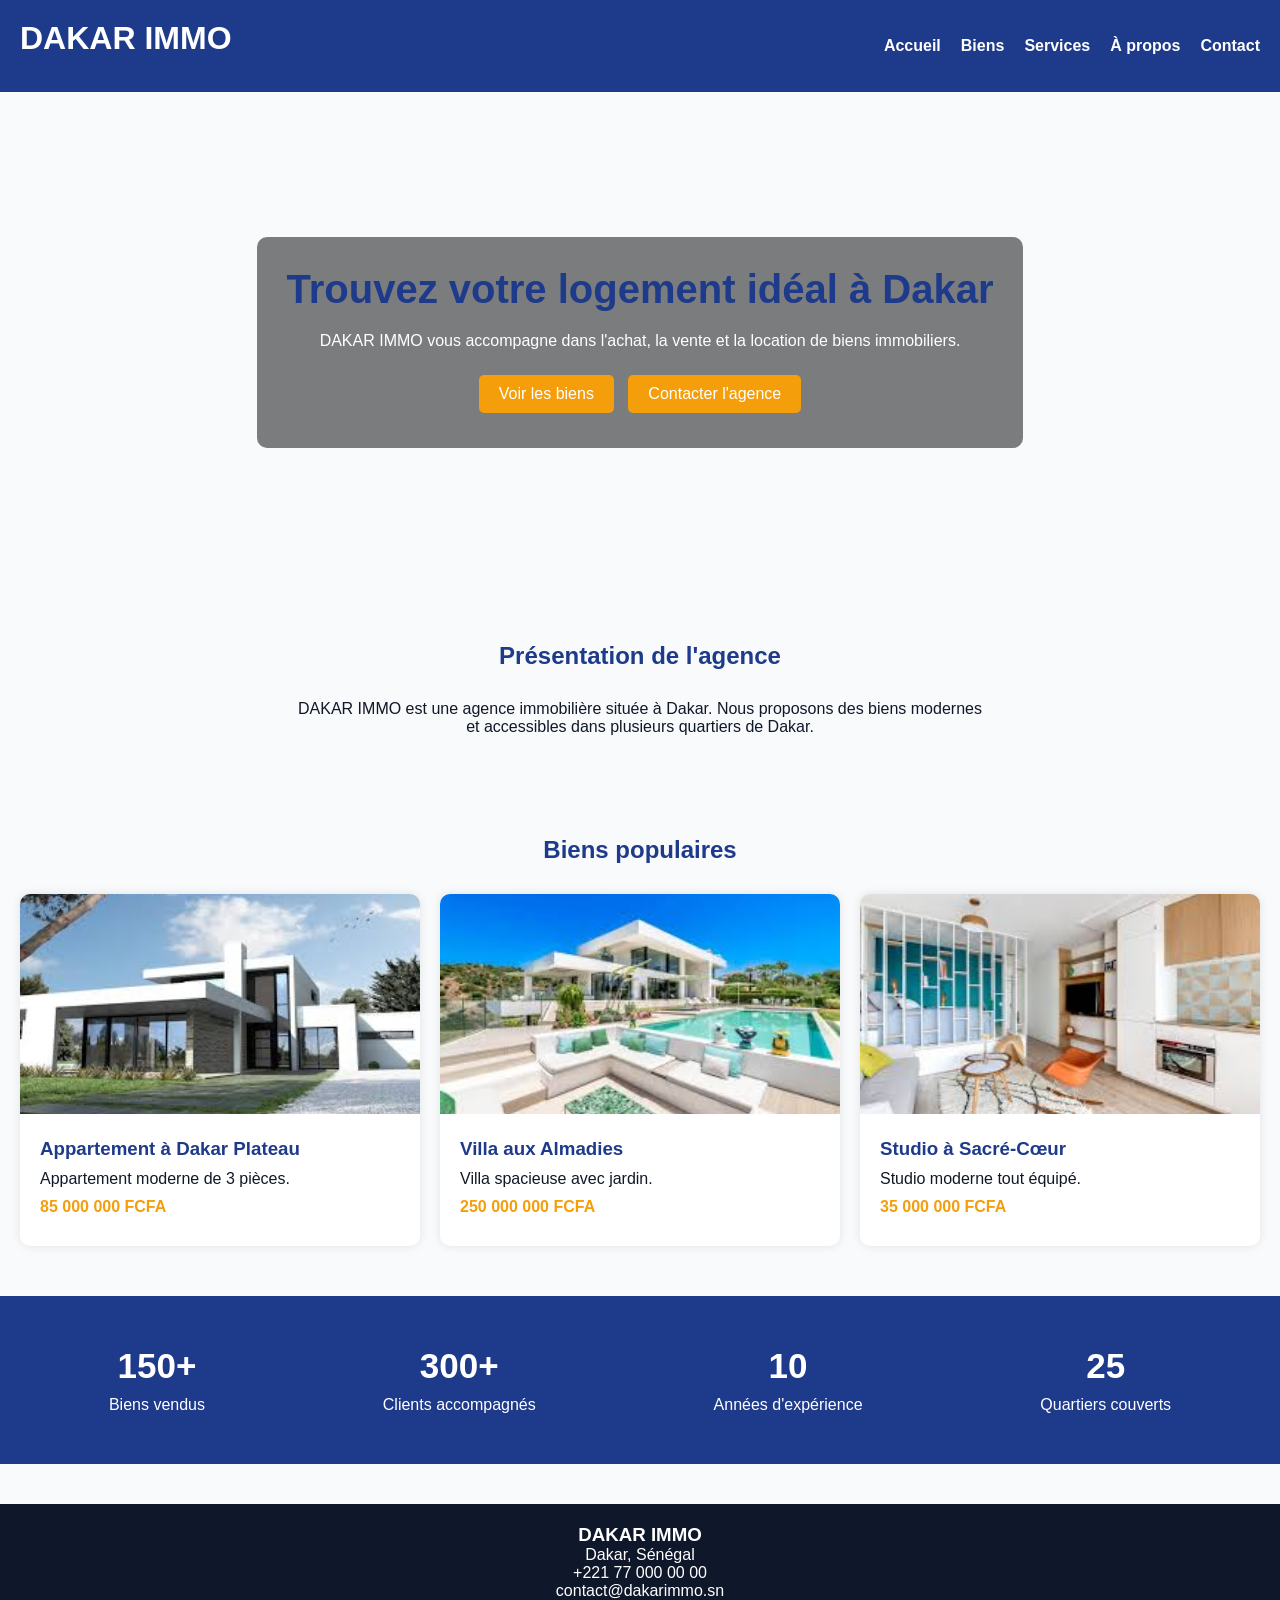
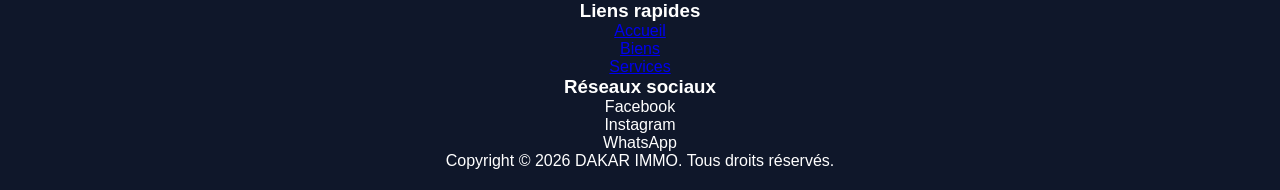
==== index.html @ 0ebb5cc6 "premier commit" ====
<!DOCTYPE html>
<html lang="fr">
<head>
    <meta charset="UTF-8">
    <meta name="viewport" content="width=device-width, initial-scale=1.0">
    <title>DAKAR IMMO</title>
        <link rel="stylesheet" href="style.css">
</head>
<body>

    <!-- HEADER -->

    <header>

        <div class="logo">
            <h1>DAKAR IMMO</h1>
        </div>

        <nav>
            <ul>
                <li><a href="index.html">Accueil</a></li>
                <li><a href="biens.html">Biens</a></li>
                <li><a href="services.html">Services</a></li>
                <li><a href="about.html">À propos</a></li>
                <li><a href="contact.html">Contact</a></li>
            </ul>
        </nav>

    </header>

    <!-- HERO -->

    <section class="hero">

        <div class="hero-text">

            <h2>Trouvez votre logement idéal à Dakar</h2>

            <p>
                DAKAR IMMO vous accompagne dans l'achat,
                la vente et la location de biens immobiliers.
            </p>

            <a href="biens.html" class="btn">
                Voir les biens
            </a>

            <a href="contact.html" class="btn">
                Contacter l'agence
            </a>

        </div>

    </section>

    <!-- PRESENTATION -->

    <section class="presentation">

        <h2>Présentation de l'agence</h2>

        <p>
            DAKAR IMMO est une agence immobilière
            située à Dakar. Nous proposons des biens
            modernes et accessibles dans plusieurs
            quartiers de Dakar.
        </p>

    </section>

    <!-- BIENS POPULAIRES -->

    <section class="biens">

        <h2>Biens populaires</h2>

        <div class="cards">

            <div class="card">

                <img src="image.jpg" alt="Appartement">

                <div class="card-body">

                    <h3>Appartement à Dakar Plateau</h3>

                    <p>
                        Appartement moderne de 3 pièces.
                    </p>

                    <p class="prix">
                        85 000 000 FCFA
                    </p>

                </div>

            </div>

            <div class="card">

                <img src="villa.jpg" alt="Villa">

                <div class="card-body">

                    <h3>Villa aux Almadies</h3>

                    <p>
                        Villa spacieuse avec jardin.
                    </p>

                    <p class="prix">
                        250 000 000 FCFA
                    </p>

                </div>

            </div>

            <div class="card">

                <img src="studio.jpg" alt="Studio">

                <div class="card-body">

                    <h3>Studio à Sacré-Cœur</h3>

                    <p>
                        Studio moderne tout équipé.
                    </p>

                    <p class="prix">
                        35 000 000 FCFA
                    </p>

                </div>

            </div>

        </div>

    </section>

    <!-- STATISTIQUES -->

    <section class="statistiques">

        <div class="stat">

            <h3>150+</h3>
            <p>Biens vendus</p>

        </div>

        <div class="stat">

            <h3>300+</h3>
            <p>Clients accompagnés</p>

        </div>

        <div class="stat">

            <h3>10</h3>
            <p>Années d'expérience</p>

        </div>

        <div class="stat">

            <h3>25</h3>
            <p>Quartiers couverts</p>

        </div>

    </section>

    <!-- FOOTER -->

    <footer>

        <div class="footer-content">

            <div>

                <h3>DAKAR IMMO</h3>

                <p>Dakar, Sénégal</p>
                <p>+221 77 000 00 00</p>
                <p>contact@dakarimmo.sn</p>

            </div>

            <div>

                <h3>Liens rapides</h3>

                <p><a href="index.html">Accueil</a></p>
                <p><a href="biens.html">Biens</a></p>
                <p><a href="services.html">Services</a></p>

            </div>

            <div>

                <h3>Réseaux sociaux</h3>

                <p>Facebook</p>
                <p>Instagram</p>
                <p>WhatsApp</p>

            </div>

        </div>

        <p class="copyright">
            Copyright © 2026 DAKAR IMMO.
            Tous droits réservés.
        </p>

    </footer>

</body>
</html>
---- style.css ----
/* RESET */

*{
    margin: 0;
    padding: 0;
    box-sizing: border-box;
}

/* BODY */

body{
    font-family: Arial, sans-serif;
    background-color: #F8FAFC;
    color: #111827;

}

/* HEADER */

header{
    background-color: #1E3A8A;
    padding: 20px;
    display: flex;
    justify-content: space-between;
    align-items: center;
}

.logo h1{
    color: white;
    text-align: center;
    margin-bottom: 15px;
}

/* NAVIGATION */

nav ul{
    display: flex;
    justify-content:right;
    list-style: none;
    gap: 20px;
}

nav ul li a{
    text-decoration: none;
    color: white;
    font-weight: bold;
}

nav ul li a:hover{
    color: #F59E0B;
}

/* HERO */

.hero{
    background-image: url("../images/hero-immo.jpg");
    background-size: cover;
    background-position: center;
    height: 500px;

    display: flex;
    justify-content: center;
    align-items: center;
    text-align: center;
}

.hero-text{
    background-color: rgba(0,0,0,0.5);
    padding: 30px;
    border-radius: 10px;
    color: white;
}

.hero-text h2{
    font-size: 40px;
    margin-bottom: 20px;
}

.hero-text p{
    margin-bottom: 20px;
}

/* BUTTON */

.btn{
    display: inline-block;
    background-color: #F59E0B;
    color: white;
    padding: 10px 20px;
    text-decoration: none;
    border-radius: 5px;
    margin: 5px;
}

.btn:hover{
    background-color: #d97706;
}

/* SECTIONS */

section{
    padding: 50px 20px;
}

section h2{
    text-align: center;
    margin-bottom: 30px;
    color: #1E3A8A;
}

/* PRESENTATION */

.presentation p{
    max-width: 700px;
    margin: auto;
    text-align: center;
}

/* CARDS */

.cards{
    display: grid;
    grid-template-columns: repeat(3,1fr);
    gap: 20px;
}

.card{
    background-color: white;
    border-radius: 10px;
    overflow: hidden;
    box-shadow: 0px 0px 10px rgba(0,0,0,0.1);
}

.card img{
    width: 100%;
    height: 220px;
    object-fit: cover;
}

.card-body{
    padding: 20px;
}

.card-body h3{
    margin-bottom: 10px;
    color: #1E3A8A;
}

.card-body p{
    margin-bottom: 10px;
}

.prix{
    color: #F59E0B;
    font-weight: bold;
}

/* STATISTIQUES */

.statistiques{
    background-color: #1E3A8A;
    color: white;

    display: flex;
    justify-content: space-around;
    text-align: center;
}

.stat h3{
    font-size: 35px;
    margin-bottom: 10px;
}

/* FORMULAIRE */

form{
    max-width: 700px;
    margin: auto;
    background-color: white;
    padding: 20px;
    border-radius: 10px;
}

.form-group{
    margin-bottom: 20px;
}

.form-group label{
    display: block;
    margin-bottom: 5px;
}

.form-group input,
.form-group select,
.form-group textarea{
    width: 100%;
    padding: 10px;
    border: 1px solid #ccc;
}

textarea{
    resize: none;
    height: 120px;
}

/* FOOTER */

footer{
    background-color: #0F172A;
    color: white;
    text-align: center;
    padding: 20px;
    margin-top: 40px;
}

/* RESPONSIVE */

@media(max-width: 900px){

    .cards{
        grid-template-columns: repeat(2,1fr);
    }

}

@media(max-width: 600px){

    nav ul{
        flex-direction: column;
        text-align: center;
    }

    .cards{
        grid-template-columns: 1fr;
    }

    .statistiques{
        flex-direction: column;
        gap: 20px;
    }

    .hero-text h2{
        font-size: 28px;
    }

}
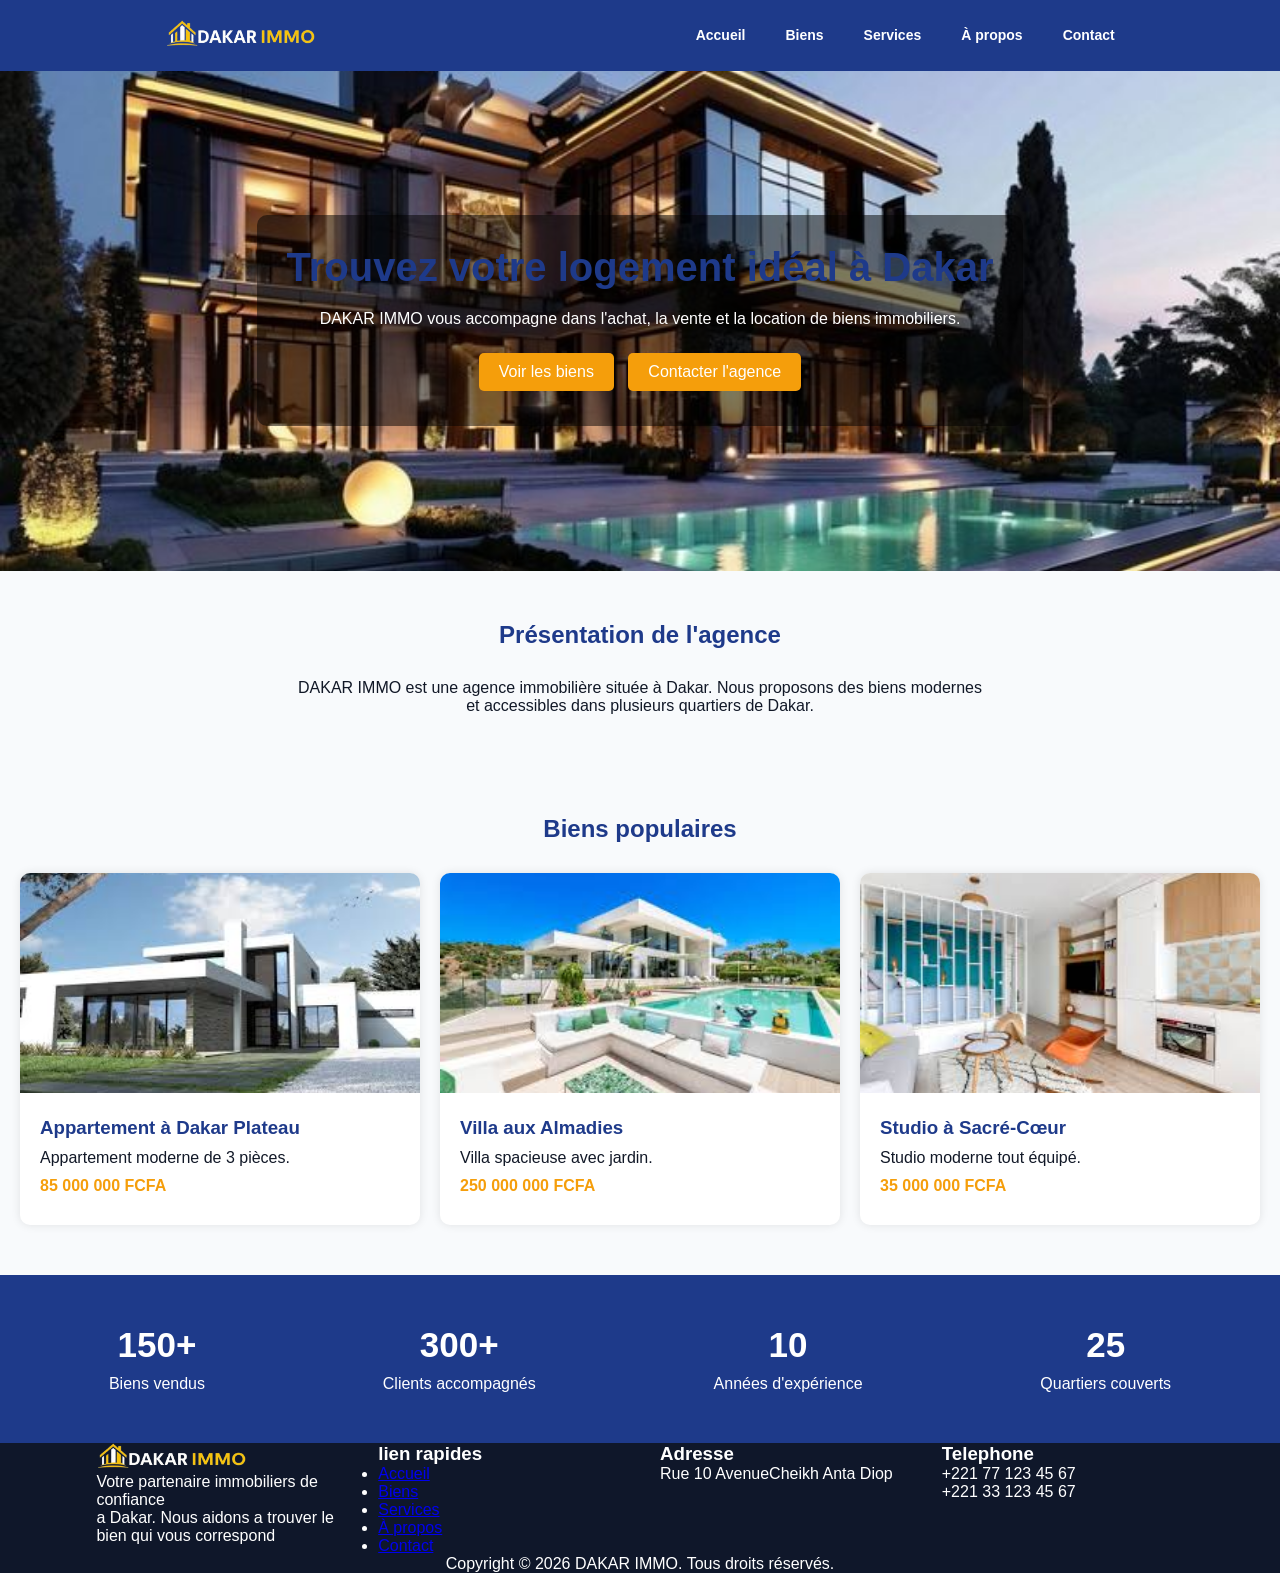
==== commit 7fd5bed0: "update" ====
--- a/index.html
+++ b/index.html
@@ -1,11 +1,13 @@
 <!DOCTYPE html>
 <html lang="fr">
+
 <head>
     <meta charset="UTF-8">
     <meta name="viewport" content="width=device-width, initial-scale=1.0">
     <title>DAKAR IMMO</title>
-        <link rel="stylesheet" href="style.css">
+    <link rel="stylesheet" href="style.css">
 </head>
+
 <body>
 
     <!-- HEADER -->
@@ -13,7 +15,7 @@
     <header>
 
         <div class="logo">
-            <h1>DAKAR IMMO</h1>
+            <img src="logo1.png" alt="DAKAR IMMO">
         </div>
 
         <nav>
@@ -164,7 +166,7 @@
             <p>Années d'expérience</p>
 
         </div>
-
+ 
         <div class="stat">
 
             <h3>25</h3>
@@ -179,45 +181,59 @@
     <footer>
 
         <div class="footer-content">
-
-            <div>
-
-                <h3>DAKAR IMMO</h3>
-
-                <p>Dakar, Sénégal</p>
-                <p>+221 77 000 00 00</p>
-                <p>contact@dakarimmo.sn</p>
-
-            </div>
-
-            <div>
-
-                <h3>Liens rapides</h3>
-
-                <p><a href="index.html">Accueil</a></p>
-                <p><a href="biens.html">Biens</a></p>
-                <p><a href="services.html">Services</a></p>
-
-            </div>
-
-            <div>
-
-                <h3>Réseaux sociaux</h3>
-
-                <p>Facebook</p>
-                <p>Instagram</p>
-                <p>WhatsApp</p>
-
-            </div>
-
-        </div>
-
-        <p class="copyright">
-            Copyright © 2026 DAKAR IMMO.
-            Tous droits réservés.
-        </p>
+            <div class="col1 logo">
+                <div>
+                    <img src="logo1.png" alt="DAKAR IMMO">
+                </div>
+                <div>
+                    <p>
+                        Votre partenaire immobiliers de confiance <br>
+                        a Dakar. Nous aidons a trouver le <br>
+                        bien qui vous correspond
+                    </p>
+                </div>
+            </div>
+            <div class="col1">
+                <div>
+                    <h3>lien rapides</h3>
+                    <ul> <li><a href="index.html">Accueil</a></li>
+                <li><a href="biens.html">Biens</a></li>
+                <li><a href="services.html">Services</a></li>
+                <li><a href="about.html">À propos</a></li>
+                <li><a href="contact.html">Contact</a></li></ul>
+
+                </div>
+                
+            </div>
+            <div class="col1 logo">
+                <div>
+                    <h3>Adresse</h3>
+                    <p>Rue 10 AvenueCheikh Anta Diop </p>
+                </div>
+                <div>
+
+                </div>
+            </div>
+            <div class="col1 logo">
+                <div>
+                    <h3>Telephone</h3>
+                </div>
+                <div>
+                    <p>+221 77 123 45 67 <br>
+                     +221 33 123 45 67</p>
+                     
+                </div>
+            </div>
+
+        </div>
+        <div>
+            <p class="copyright">
+                Copyright © 2026 DAKAR IMMO.
+                Tous droits réservés.
+            </p>
+        </div>
 
     </footer>
-
 </body>
+
 </html>
--- a/style.css
+++ b/style.css
@@ -21,14 +21,13 @@
     background-color: #1E3A8A;
     padding: 20px;
     display: flex;
-    justify-content: space-between;
+    justify-content: space-around;
+    gap: 90px;
     align-items: center;
 }
 
-.logo h1{
-    color: white;
-    text-align: center;
-    margin-bottom: 15px;
+.logo img{
+    width: 150px;
 }
 
 /* NAVIGATION */
@@ -37,7 +36,9 @@
     display: flex;
     justify-content:right;
     list-style: none;
-    gap: 20px;
+    gap: 40px;
+    font-size: 14px;
+
 }
 
 nav ul li a{
@@ -53,7 +54,7 @@
 /* HERO */
 
 .hero{
-    background-image: url("../images/hero-immo.jpg");
+    background-image: url("villa25.jpg");
     background-size: cover;
     background-position: center;
     height: 500px;
@@ -62,6 +63,7 @@
     justify-content: center;
     align-items: center;
     text-align: center;
+
 }
 
 .hero-text{
@@ -204,13 +206,33 @@
 }
 
 /* FOOTER */
-
-footer{
+.footer-content{
+    display: flex;
+    justify-content: space-between;
+  align-items: flex-start;
+  gap: 40px;
+  flex-wrap: wrap;
+    
+}
+.col1{
+    flex: 3;
+    min-width: 220px;
+
+}
+ footer{
+    display: flex;
+    flex-direction: column;
+    justify-content: space-between;
+    align-items: center;
     background-color: #0F172A;
     color: white;
-    text-align: center;
-    padding: 20px;
-    margin-top: 40px;
+
+} 
+.md{
+ text-align: center;
+ margin-top: 20px;
+ padding-top: 15px;
+ border-top: 1px solid rgba(255,255,255,0.3);
 }
 
 /* RESPONSIVE */
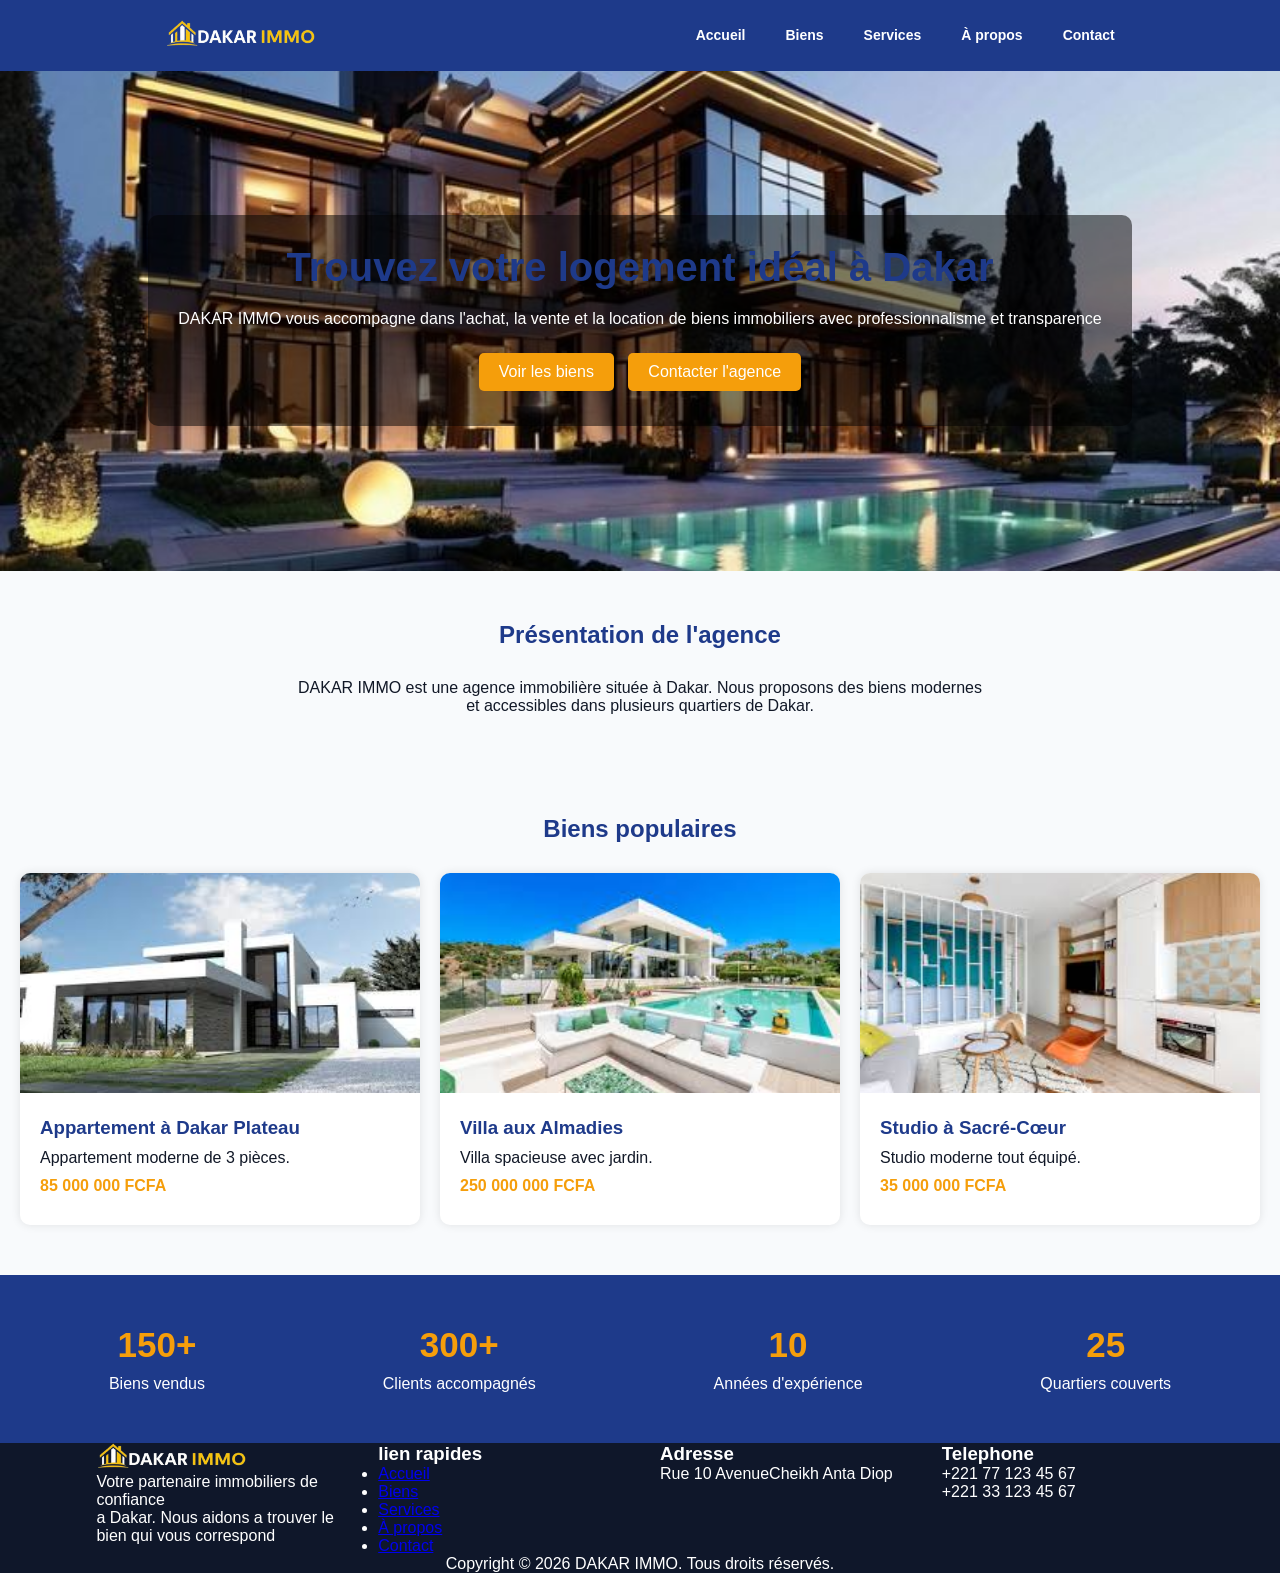
==== commit 9d81b709: "update" ====
--- a/index.html
+++ b/index.html
@@ -39,8 +39,8 @@
             <h2>Trouvez votre logement idéal à Dakar</h2>
 
             <p>
-                DAKAR IMMO vous accompagne dans l'achat,
-                la vente et la location de biens immobiliers.
+                DAKAR IMMO vous accompagne dans l'achat, la vente et la location de biens immobiliers avec
+                professionnalisme et transparence
             </p>
 
             <a href="biens.html" class="btn">
@@ -166,7 +166,7 @@
             <p>Années d'expérience</p>
 
         </div>
- 
+
         <div class="stat">
 
             <h3>25</h3>
@@ -196,14 +196,16 @@
             <div class="col1">
                 <div>
                     <h3>lien rapides</h3>
-                    <ul> <li><a href="index.html">Accueil</a></li>
-                <li><a href="biens.html">Biens</a></li>
-                <li><a href="services.html">Services</a></li>
-                <li><a href="about.html">À propos</a></li>
-                <li><a href="contact.html">Contact</a></li></ul>
-
-                </div>
-                
+                    <ul>
+                        <li><a href="index.html">Accueil</a></li>
+                        <li><a href="biens.html">Biens</a></li>
+                        <li><a href="services.html">Services</a></li>
+                        <li><a href="about.html">À propos</a></li>
+                        <li><a href="contact.html">Contact</a></li>
+                    </ul>
+
+                </div>
+
             </div>
             <div class="col1 logo">
                 <div>
@@ -220,8 +222,8 @@
                 </div>
                 <div>
                     <p>+221 77 123 45 67 <br>
-                     +221 33 123 45 67</p>
-                     
+                        +221 33 123 45 67</p>
+
                 </div>
             </div>
 
--- a/style.css
+++ b/style.css
@@ -169,6 +169,7 @@
 }
 
 .stat h3{
+    color: #F59E0B;
     font-size: 35px;
     margin-bottom: 10px;
 }
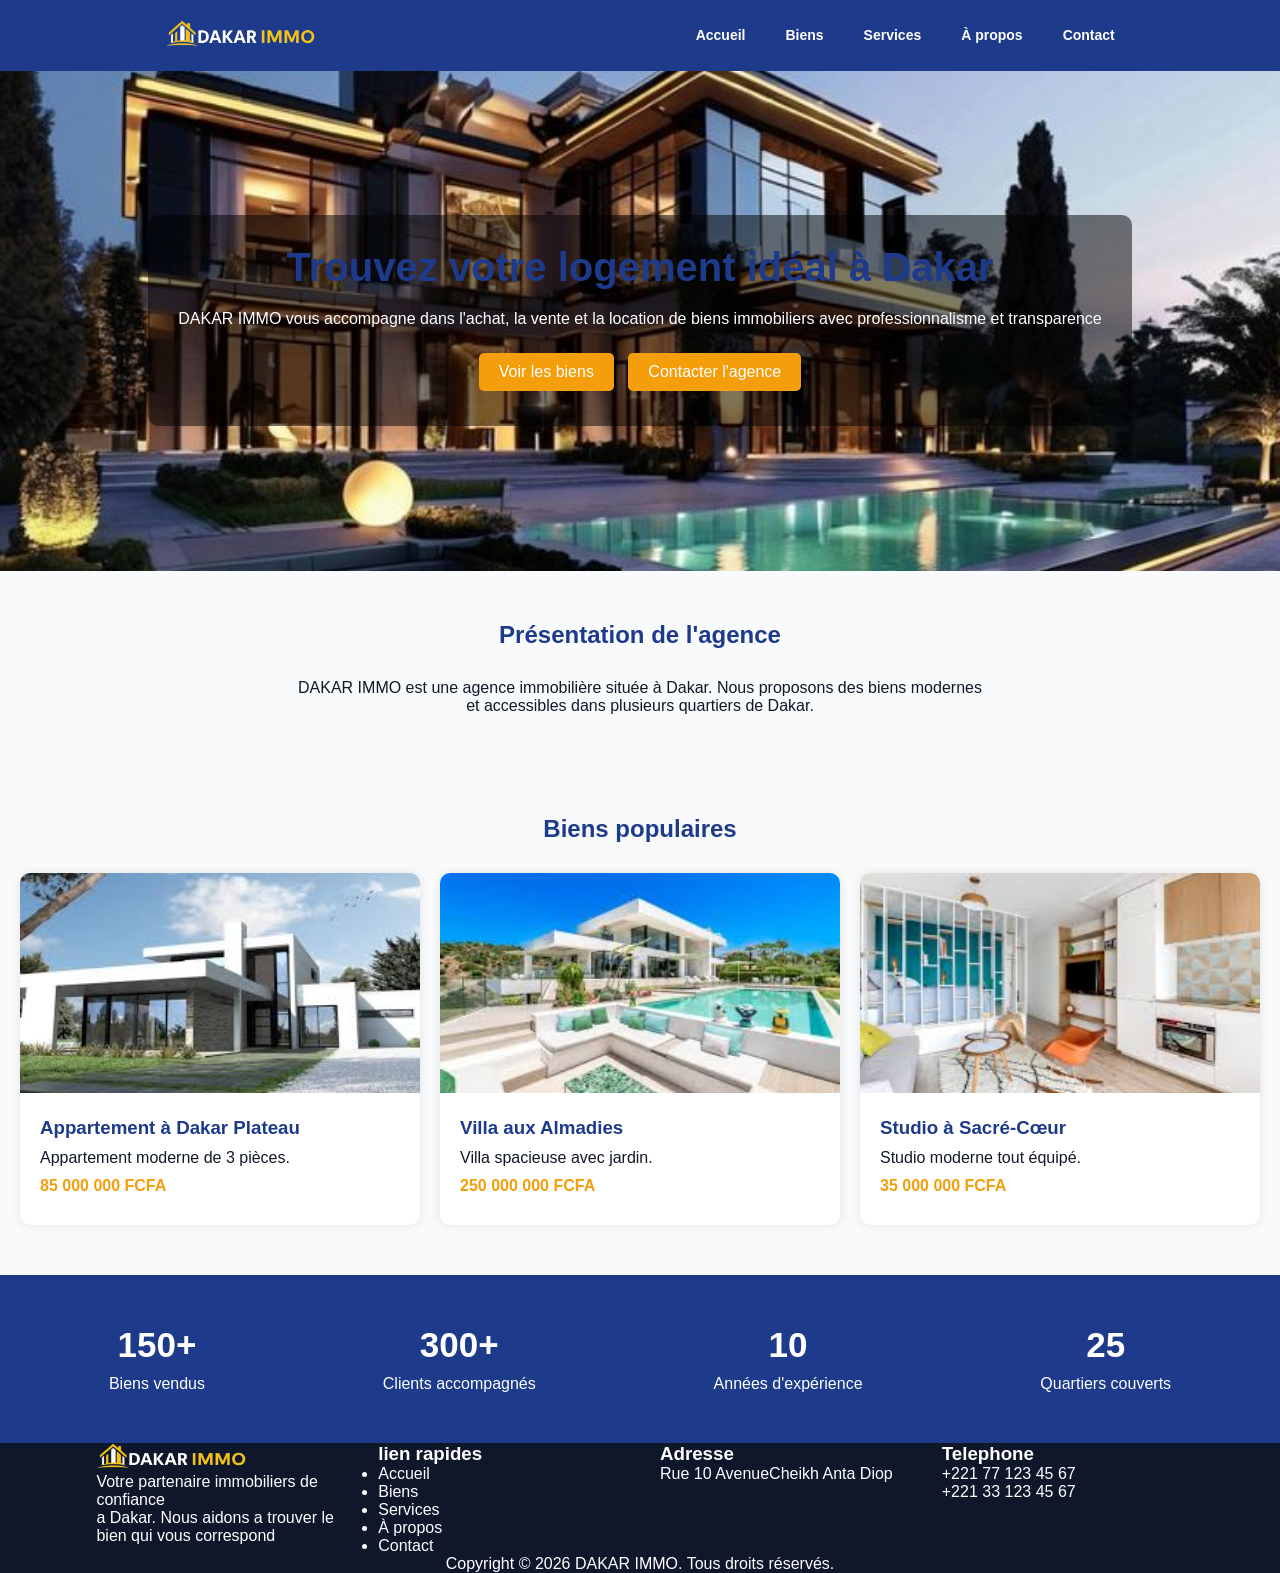
==== commit 3678bd3c: "update" ====
--- a/index.html
+++ b/index.html
@@ -10,7 +10,7 @@
 
 <body>
 
-    <!-- HEADER -->
+    <!--header-->
 
     <header>
 
@@ -19,22 +19,32 @@
         </div>
 
         <nav>
-            <ul>
-                <li><a href="index.html">Accueil</a></li>
-                <li><a href="biens.html">Biens</a></li>
-                <li><a href="services.html">Services</a></li>
-                <li><a href="about.html">À propos</a></li>
-                <li><a href="contact.html">Contact</a></li>
+            <div class="menu-toggle" id="menu-toggle">
+                &#9776;
+
+            </div>
+            <ul id="nav-links">
+                <li><a href="index.html">Accueil</a>
+                 </li>
+                <li><a href="biens.html">Biens</a>
+                </li>
+                <li><a href="services.html">Services</a>
+                </li>
+                <li><a href="about.html">À propos</a>
+                
+                </li>
+                <li><a href="contact.html">Contact</a>
+                </li>
             </ul>
         </nav>
 
     </header>
 
-    <!-- HERO -->
-
-    <section class="hero">
-
-        <div class="hero-text">
+    <!--titres-->
+
+    <section class="titre">
+
+        <div class="titretext">
 
             <h2>Trouvez votre logement idéal à Dakar</h2>
 
@@ -43,11 +53,11 @@
                 professionnalisme et transparence
             </p>
 
-            <a href="biens.html" class="btn">
+            <a href="biens.html" class="button">
                 Voir les biens
             </a>
 
-            <a href="contact.html" class="btn">
+            <a href="contact.html" class="button">
                 Contacter l'agence
             </a>
 
@@ -55,7 +65,7 @@
 
     </section>
 
-    <!-- PRESENTATION -->
+    <!--presentation -->
 
     <section class="presentation">
 
@@ -70,7 +80,7 @@
 
     </section>
 
-    <!-- BIENS POPULAIRES -->
+    <!-- les biens populaires -->
 
     <section class="biens">
 
@@ -171,12 +181,12 @@
 
             <h3>25</h3>
             <p>Quartiers couverts</p>
-
-        </div>
-
-    </section>
-
-    <!-- FOOTER -->
+            
+        </div>
+
+    </section>
+
+    <!--footer-->
 
     <footer>
 
@@ -196,12 +206,17 @@
             <div class="col1">
                 <div>
                     <h3>lien rapides</h3>
-                    <ul>
-                        <li><a href="index.html">Accueil</a></li>
-                        <li><a href="biens.html">Biens</a></li>
-                        <li><a href="services.html">Services</a></li>
-                        <li><a href="about.html">À propos</a></li>
-                        <li><a href="contact.html">Contact</a></li>
+                    <ul class="lienrapide">
+                        <li><a href="index.html">Accueil</a>
+                        </li>
+                        <li><a href="biens.html">Biens</a>
+                        </li>
+                        <li><a href="services.html">Services</a>
+                        </li>
+                        <li><a href="about.html">À propos</a>
+                        </li>
+                        <li><a href="contact.html">Contact</a>
+                        </li>
                     </ul>
 
                 </div>
--- a/style.css
+++ b/style.css
@@ -1,4 +1,4 @@
-/* RESET */
+/* reset */
 
 *{
     margin: 0;
@@ -6,7 +6,7 @@
     box-sizing: border-box;
 }
 
-/* BODY */
+/* le body */
 
 body{
     font-family: Arial, sans-serif;
@@ -15,7 +15,7 @@
 
 }
 
-/* HEADER */
+/*le header */
 
 header{
     background-color: #1E3A8A;
@@ -25,12 +25,18 @@
     gap: 90px;
     align-items: center;
 }
+.menu-toggle{
+    display: none;
+    font-size: 32px;
+    color black:
+    cursor: pointer;
+}
 
 .logo img{
     width: 150px;
 }
 
-/* NAVIGATION */
+/* les navigation */
 
 nav ul{
     display: flex;
@@ -51,9 +57,9 @@
     color: #F59E0B;
 }
 
-/* HERO */
-
-.hero{
+/* les titres */
+
+.titre{
     background-image: url("villa25.jpg");
     background-size: cover;
     background-position: center;
@@ -66,25 +72,25 @@
 
 }
 
-.hero-text{
+.titretext{
     background-color: rgba(0,0,0,0.5);
     padding: 30px;
     border-radius: 10px;
     color: white;
 }
 
-.hero-text h2{
+.titretext h2{
     font-size: 40px;
     margin-bottom: 20px;
 }
 
-.hero-text p{
+.titretext p{
     margin-bottom: 20px;
 }
 
-/* BUTTON */
-
-.btn{
+/* les button */
+
+.button{
     display: inline-block;
     background-color: #F59E0B;
     color: white;
@@ -94,11 +100,11 @@
     margin: 5px;
 }
 
-.btn:hover{
-    background-color: #d97706;
-}
-
-/* SECTIONS */
+.butt:hover{
+ background-color: #d97706;
+}
+
+/* section*/
 
 section{
     padding: 50px 20px;
@@ -110,7 +116,7 @@
     color: #1E3A8A;
 }
 
-/* PRESENTATION */
+/* .presentation*/
 
 .presentation p{
     max-width: 700px;
@@ -118,7 +124,7 @@
     text-align: center;
 }
 
-/* CARDS */
+/*cars*/
 
 .cards{
     display: grid;
@@ -157,7 +163,7 @@
     font-weight: bold;
 }
 
-/* STATISTIQUES */
+ /*.statistiques*/
 
 .statistiques{
     background-color: #1E3A8A;
@@ -169,14 +175,13 @@
 }
 
 .stat h3{
-    color: #F59E0B;
     font-size: 35px;
     margin-bottom: 10px;
 }
 
-/* FORMULAIRE */
-
-form{
+/*formulaire */
+
+.formulaire{
     max-width: 700px;
     margin: auto;
     background-color: white;
@@ -205,8 +210,11 @@
     resize: none;
     height: 120px;
 }
-
-/* FOOTER */
+.formules{
+    width: 50px;
+}
+
+/*footer*/
 .footer-content{
     display: flex;
     justify-content: space-between;
@@ -229,6 +237,12 @@
     color: white;
 
 } 
+
+.lienrapide a{
+    text-decoration: none;
+    color: white;
+
+}
 .md{
  text-align: center;
  margin-top: 20px;
@@ -236,34 +250,43 @@
  border-top: 1px solid rgba(255,255,255,0.3);
 }
 
-/* RESPONSIVE */
-
-@media(max-width: 900px){
-
-    .cards{
-        grid-template-columns: repeat(2,1fr);
-    }
-
-}
-
-@media(max-width: 600px){
-
-    nav ul{
-        flex-direction: column;
-        text-align: center;
-    }
-
-    .cards{
-        grid-template-columns: 1fr;
-    }
-
-    .statistiques{
-        flex-direction: column;
-        gap: 20px;
-    }
-
-    .hero-text h2{
-        font-size: 28px;
-    }
+/*responsive*/
+
+@media (max-width: 768px){ 
+header{
+    padding: 15px;
+}   
+nav{
+    width: 100px;
+}
+.menu-toggle{
+    display: block;
+}
+nav ul{
+    display: none;
+    width: 100%;
+    flex-direction: column;
+    background: #0F172A;
+    padding: 10px;
+    margin-top: 10px;
+    
+}
+nav ul.active{
+    display: flex;
+}
+nav ul li{
+    margin: 5px 0;
+}
+.cards{
+    grid-template-columns: 1fr;
+}
+.statistiques{
+    flex-direction: column;
+    gap: 20px;
+}
+.footer-content{
+    flex-direction: column;
+    gap: 20 px;
+}
 
 }
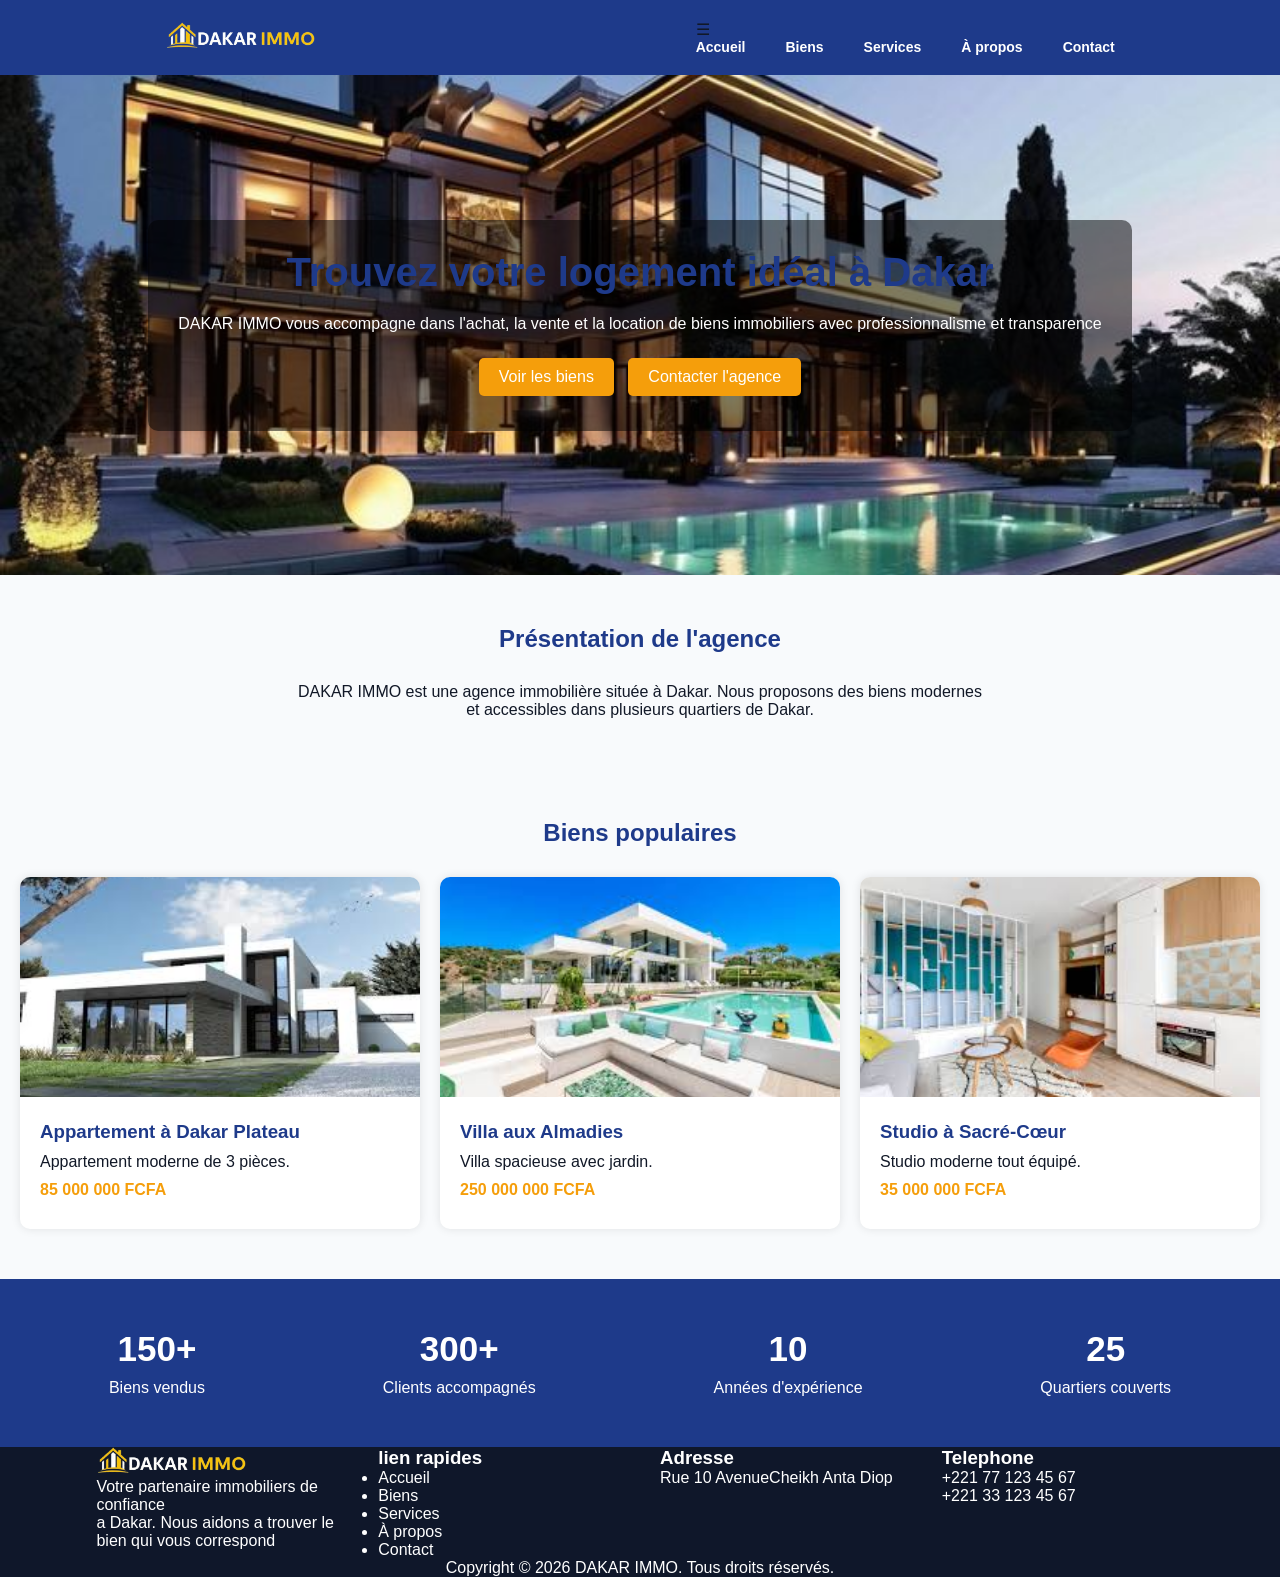
==== commit 76268396: "update" ====
--- a/index.html
+++ b/index.html
@@ -19,8 +19,9 @@
         </div>
 
         <nav>
-            <div class="menu-toggle" id="menu-toggle">
-                &#9776;
+      
+            <label for="menu-toggle" class="burger">&#9776;</label>
+
 
             </div>
             <ul id="nav-links">
